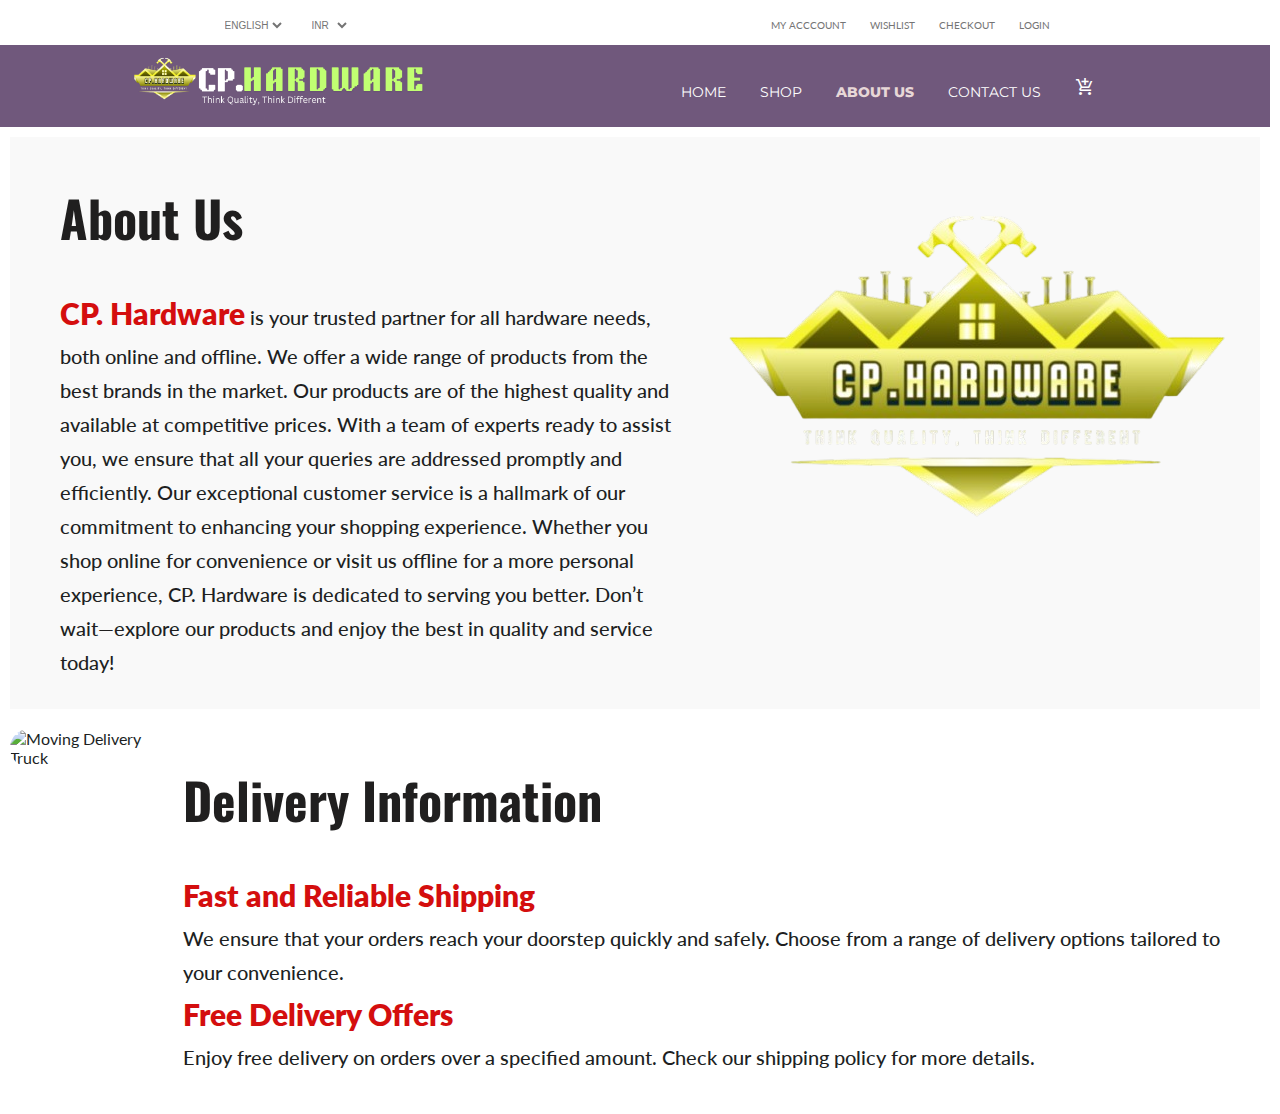
==== about-us.html @ e06382e2 "Add new styles for login, about us, and contact us pages; create Unavailable page" ====
<!DOCTYPE html>
<html lang="en">
<head>
    <meta charset="UTF-8">
    <meta name="viewport" content="width=device-width, initial-scale=1.0">
    <title>About Us - CP. Hardware</title>
    <link rel="stylesheet" href="about-us.css">
	<link rel="stylesheet" href="styles.css">
    <link rel="icon" href="Images/new icon.png">

    <!-- fontawesome -->
    <script src="https://kit.fontawesome.com/451b776dbe.js" crossorigin="anonymous"></script>

    <!-- Google Fonts -->
    <link rel="preconnect" href="https://fonts.googleapis.com">
    <link rel="preconnect" href="https://fonts.gstatic.com" crossorigin>
    <link href="https://fonts.googleapis.com/css2?family=Lato:ital,wght@0,100;0,300;0,400;0,700;0,900;1,100;1,300;1,400;1,700;1,900&family=Montserrat:ital,wght@0,100..900;1,100..900&family=Oswald:wght@200..700&display=swap" rel="stylesheet">
    <link rel="stylesheet" href="https://fonts.googleapis.com/css2?family=Material+Symbols+Outlined:opsz,wght,FILL,GRAD@20..48,100..700,0..1,-50..200&icon_names=add_shopping_cart" />
    
</head>
<body>
    <!-- First Nav Bar -->
    <div id="first-navbar">
        <div class="first-navbar-sec-1">
            <a href="#" class="sec-1-text lang"> 
                <select name="language-select" class="nav-select" >
                    <option value="INR">ENGLISH</option>
                    <option value="USD">HINDI</option>
                </select>
            </a>
            
            <a href="#" class="sec-1-text currency">
                <select name="currency-select" class="nav-select" >
                    <option value="INR">INR</option>
                    <option value="USD">USD</option>
                    <option value="EUR">SAR</option>
                    <option value="GBP">GBP</option>
            </select>
        </a>
        </div>
        <div class="first-navbar-sec-2">
            <a href="Unavailable.html" class="sec-2-text sec">MY ACCCOUNT</a>
            <a href="Unavailable.html" class="sec-2-text">WISHLIST</a>
            <a href="Unavailable.html"  class="sec-2-text">CHECKOUT</a>
            <a href="Unavailable.html" class="sec-2-text">LOGIN</a>
        </div>
            
            

        </div>
     </div>

     <!-- Nav-Bar -->
     <div id="navbar">
        <div class="logo-container">
            <a href="index.html">
                <img class="logo" src="Images/New Logo.png" alt="CP. HARDWARE (LOGO)">
            </a>
        </div>
        <div class="links-container">
            <a class="nav-link" href="index.html">HOME</a>
            
            <a class="nav-link" href="shop.html">SHOP</a>
            <a class="nav-link" style="color: #e7d7d7; font-weight: 800;" href="#">ABOUT US</a>
            <a class="nav-link" href="contact us.html">CONTACT US</a>
            <a class="nav-icon" href="cart.html"><span class="material-symbols-outlined" style="font-size: 20px;">add_shopping_cart</span></a>
            <a class="nav-icon" style="position: relative; top: -4px;" href="#"><i class="fa-solid fa-magnifying-glass fa-sm " style="color: white;"></i></a>
        </div>
     </div>

        <!-- Sec-1 -->
         <div class="about-us-sec-1">
            <div style="width: 790px; margin-left: 50px; margin-right: 20px;">
                <h1 class="about-us-heading">About Us</h1>
            <p class="about-us-para">
               <span class="sub-head">CP. Hardware</span> is your trusted partner for all hardware needs, both online and offline. We offer a wide range of products from the best brands in the market. Our products are of the highest quality and available at competitive prices.
               With a team of experts ready to assist you, we ensure that all your queries are addressed promptly and efficiently. Our exceptional customer service is a hallmark of our commitment to enhancing your shopping experience.
               Whether you shop online for convenience or visit us offline for a more personal experience, CP. Hardware is dedicated to serving you better. Don’t wait—explore our products and enjoy the best in quality and service today!
               
               
            </div>
            <div>
                <img src="Images/new icon.png" alt="icon" class="about-us-icon">
            </div>
            
         </div>
         <div class="about-us-sec-2">
            <div>
                <img class="truck-gif" src="Images/Delivery Truck Moving.gif" alt="Moving Delivery Truck">
            </div>
            <div>
                <h1 class="about-us-heading">Delivery Information</h1>
                <p class="about-us-para">
                    <span class="sub-head">Fast and Reliable Shipping</span>  <br>
                    We ensure that your orders reach your doorstep quickly and safely. Choose from a range of delivery options tailored to your convenience. <br>
                    <span class="sub-head">Free Delivery Offers</span>  <br>
                    Enjoy free delivery on orders over a specified amount. Check our shipping policy for more details.
                </p>
            </div>
        </div>
</body>
</html>
---- about-us.css ----
html {
    scrollbar-width: thin;
    scrollbar-gutter: stable;
}


.about-us-sec-1 {
    padding: 10px 0;
    background-color: #f9f9f9;
    display: flex;
    margin: 10px 10px;
}

.about-us-sec-2 {
    padding: 10px 0;
    background-color: white;
    display: flex;
    justify-content: space-around;
    margin: 10px 10px;
}

.about-us-heading {
    text-align: left;
    font-family: "Oswald", sans-serif;
    font-weight: 700;
    font-size: 50px;
    color: #201F1F;
}

.about-us-para {
    text-align: left;
    font-size: 20px;
    font-weight: 500;
    color: #201F1F;
    line-height: 1.7;
}

.truck-gif {
    margin-right: 20px;
    width: 600px;
    border-radius: 50px;

}

.sub-head {
    font-weight: 800; 
    color: #d40e0e; 
    font-size: 30px;
}
---- styles.css ----
body {
    font-size: 16px;
    padding: 0;
    margin: 0;
    color: #201f1f;
    font-family: 'Lato', sans-serif;
    overflow-x: hidden
}

/* First Nav Bar */
#first-navbar{
    margin: 13px 10px;
    display: flex;
    justify-content: space-around;
}


.sec-1-text, .sec-2-text {
    padding: 0 10px;
    font-weight: 400;
    color: #747474;
    font-size: 10px;
    text-decoration: none;
    transition: all 0.5s ease-in-out;
}

.sec-2-text:hover {
    color: #79b6c8;
}

.nav-select {
    background: none;
    border: none;
    font-size: inherit;
    font-weight: inherit;
    color: inherit;
    
}
/* navbar */

#navbar {
    display: flex;
    justify-content: space-around;
    margin: 0;
    padding: 12px;
    background:#70587C;
}

.logo {
    width: 300px;
}

.links-container {
    margin-top: 20px;
}

.nav-link, .nav-icon {
    text-decoration: none;
    font-size: 14px;
    color: white;
    padding: 0 15px ;
    line-height: 20px;
    font-family: "Montserrat", sans-serif;
    font-weight: 400;
    transition: all 0.5s ease-in-out;
}

.nav-link:hover {
    color: #C8B8DB;
}

/* sec-1 */

#sec-1 {
    padding: 50px;
    background-color: #C8B8DB;
    display: flex;
    justify-content: space-around;
}

.leatest-promo-gif {
    width: 550px;
    border-radius: 10px;
    box-shadow: 0 0 20px ;
    margin-top: 40px;
}

.intro-video {
    width: 650px;
    box-shadow: 0 0 100px white;
    border-radius: 20px;
    margin-left: 20px;
}

/* SEC-2 */

#sec-2 {
    padding: 60px;
}

.products-main-container-I {
    display: flex;
    justify-content: space-between;
}

.product-container {
    background-color: #EEF0EF;
    width: 900px;
    padding:  50px 20px;
    margin: 0 10px;
    display: flex;
    justify-content: space-between;
    align-items:center;
    transition: all 0.5s ease-in-out;
}

.product-image-conatiner {
    margin-right: 20px;
}

.product-img {
    width: 150px;
}

.product-haeding {
    font-size: 24px;
    font-family: "Oswald", sans-serif;
    font-weight: 700;
    color: #201F1F;
    text-align: left;
}

.product-description {
    font-size: 16px;
    font-weight: 500;
    text-align: left;
}

.buy-now-btn {
    background-color: white;
    border: 1px solid black;
    padding: 7px 14px;
    border-radius: 20px;
    font-weight: 600;
    cursor: pointer;
    margin-right: 120px;
    
}

.product-container:hover {
    background-color: rgb(255, 146, 246);

    .product-haeding, .product-description{
        color: white;
    }
}

.product-img:hover {
    width: 250px;
    box-shadow: -10px 10px black;
    background-color: #EEF0EF;
    border-radius: 5px;

}

/* Section-3 */

#sec-3 {
    padding: 45px 0 0 0;
    
}

.sec-3-heading {
    text-align: center;
    font-family: "Oswald", sans-serif;
    font-weight: 700;
    font-size: 24px;
}

.products-main-container-II {
    display: flex;
    justify-content: space-around;
    margin: 50px;
}


.product-image-conatiner-II {
    background-color: #EEF0EF;
    width: 250px;
    height: 250px;
    padding:  50px 30px;
    display: flex;
    justify-content: space-between;
    align-items:center;
    margin-left: 10px;
    transition: all 0.5s ease-in-out;
}

.product-img-II {
    width: 250px;
    padding-left:5px;

}

.product-text-container {
    text-align: center;
}

.product-haeding-II {
    font-size: 16px;
    font-style: italic;
    font-weight: 700;
    color: #606060;
    text-align: center;
}

.buy-now-btn-II {
    background-color: white;
    border: 1px solid black;
    padding: 10px 20px;
    border-radius: 20px;
    font-weight: 600;
    cursor: pointer;
    margin-left: 116px;
    margin-top: 20px;
    transition: all 0.2s ease-in-out;
}

.product-image-conatiner-II:hover {
    background-color: rgb(0, 140, 255);
    box-shadow: 10px 10px 50px black;
}

.buy-now-btn-II:hover {
    background-color: rgb(198, 211, 14);
}

/* sec-4 */

#sec-4{
    padding: 100px 250px;
    background-color: white;
}

.know-more-img {
    width: 900px;
    height: 230px;
    border-radius: 10px;
    box-shadow: 20px -5px 50px black;
}

/* Footer */
#footer {
    background-image: url(Images/Footer\ Image.jpg);
    display: flex;
    justify-content: space-around;
    padding: 100px 300px;
}

.footer-headings {
    font-family: "Oswald", sans-serif;
    font-weight: 700;
    font-size: 16px;
    color: white;
    margin-bottom: 20px;
}

.footer-links {
    text-decoration: none;
    font-weight: 400;
    font-size: 14px;
    color: #8e8e8e;
    display: block;
    margin-bottom: 20px;
}

.footer-links:hover {
    color: #79b6c8;
}
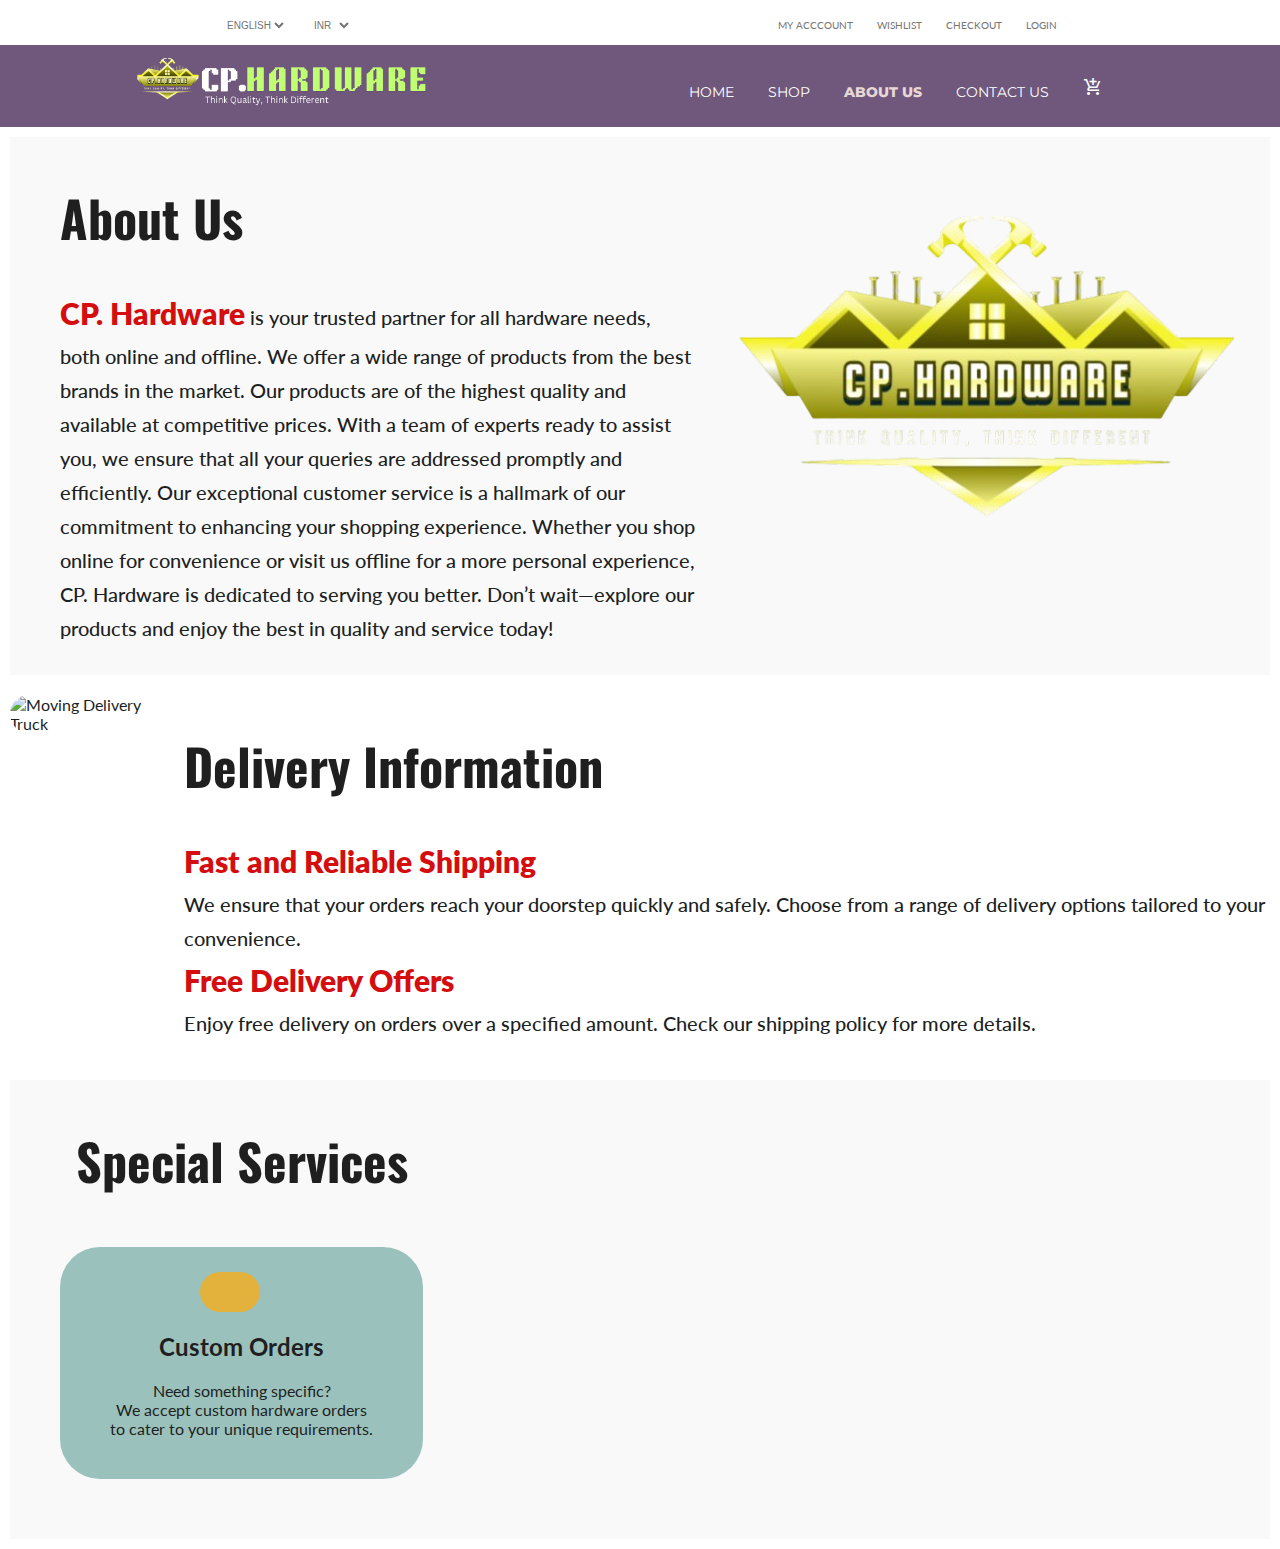
==== commit e104d41c: "Enhance About Us page with new service section and updated styles" ====
--- a/about-us.html
+++ b/about-us.html
@@ -16,7 +16,6 @@
     <link rel="preconnect" href="https://fonts.gstatic.com" crossorigin>
     <link href="https://fonts.googleapis.com/css2?family=Lato:ital,wght@0,100;0,300;0,400;0,700;0,900;1,100;1,300;1,400;1,700;1,900&family=Montserrat:ital,wght@0,100..900;1,100..900&family=Oswald:wght@200..700&display=swap" rel="stylesheet">
     <link rel="stylesheet" href="https://fonts.googleapis.com/css2?family=Material+Symbols+Outlined:opsz,wght,FILL,GRAD@20..48,100..700,0..1,-50..200&icon_names=add_shopping_cart" />
-    
 </head>
 <body>
     <!-- First Nav Bar -->
@@ -98,5 +97,23 @@
                 </p>
             </div>
         </div>
+        <div class="about-us-sec-3" style="text-align: center;">
+            <div>
+                <h1 class="about-us-heading" style="text-align: center;">Special Services</h1>
+                <div class="service-container">
+                    <div class="each-service">
+                        <div class="service-icon">
+                            <i class="fa-solid fa-bag-shopping fa-2xl"></i>
+                        </div>
+                        <div class="service-text">
+                            <h2 class="service-heading">Custom Orders</h2>
+                            <p class="service-para">
+                                Need something specific? <br> We accept custom hardware orders <br> to cater to your unique requirements.
+                            </p>
+                        </div>
+                    </div>
+                </div>
+            </div>
+        </div>
 </body>
 </html>--- a/about-us.css
+++ b/about-us.css
@@ -1,10 +1,5 @@
-html {
-    scrollbar-width: thin;
-    scrollbar-gutter: stable;
-}
 
-
-.about-us-sec-1 {
+.about-us-sec-1, .about-us-sec-3 {
     padding: 10px 0;
     background-color: #f9f9f9;
     display: flex;
@@ -46,4 +41,28 @@
     font-weight: 800; 
     color: #d40e0e; 
     font-size: 30px;
+}
+
+/* Section - 3 */
+
+.service-container {
+    text-align: center;
+    display: flex;
+    justify-content: space-around;
+    margin: 50px;
+}
+
+.each-service {
+    text-align: center;
+    background-color: #9BC1BC;
+    border-radius: 40px;
+    padding: 25px 50px;
+}
+
+.service-icon {
+    background-color: #E3B23C;
+    border-radius: 100px;
+    padding: 20px 10px;
+    width: 40px;
+    margin-left: 90px;
 }--- a/styles.css
+++ b/styles.css
@@ -1,3 +1,8 @@
+html {
+    scrollbar-width: thin;
+    scrollbar-color: black white;
+}
+
 body {
     font-size: 16px;
     padding: 0;
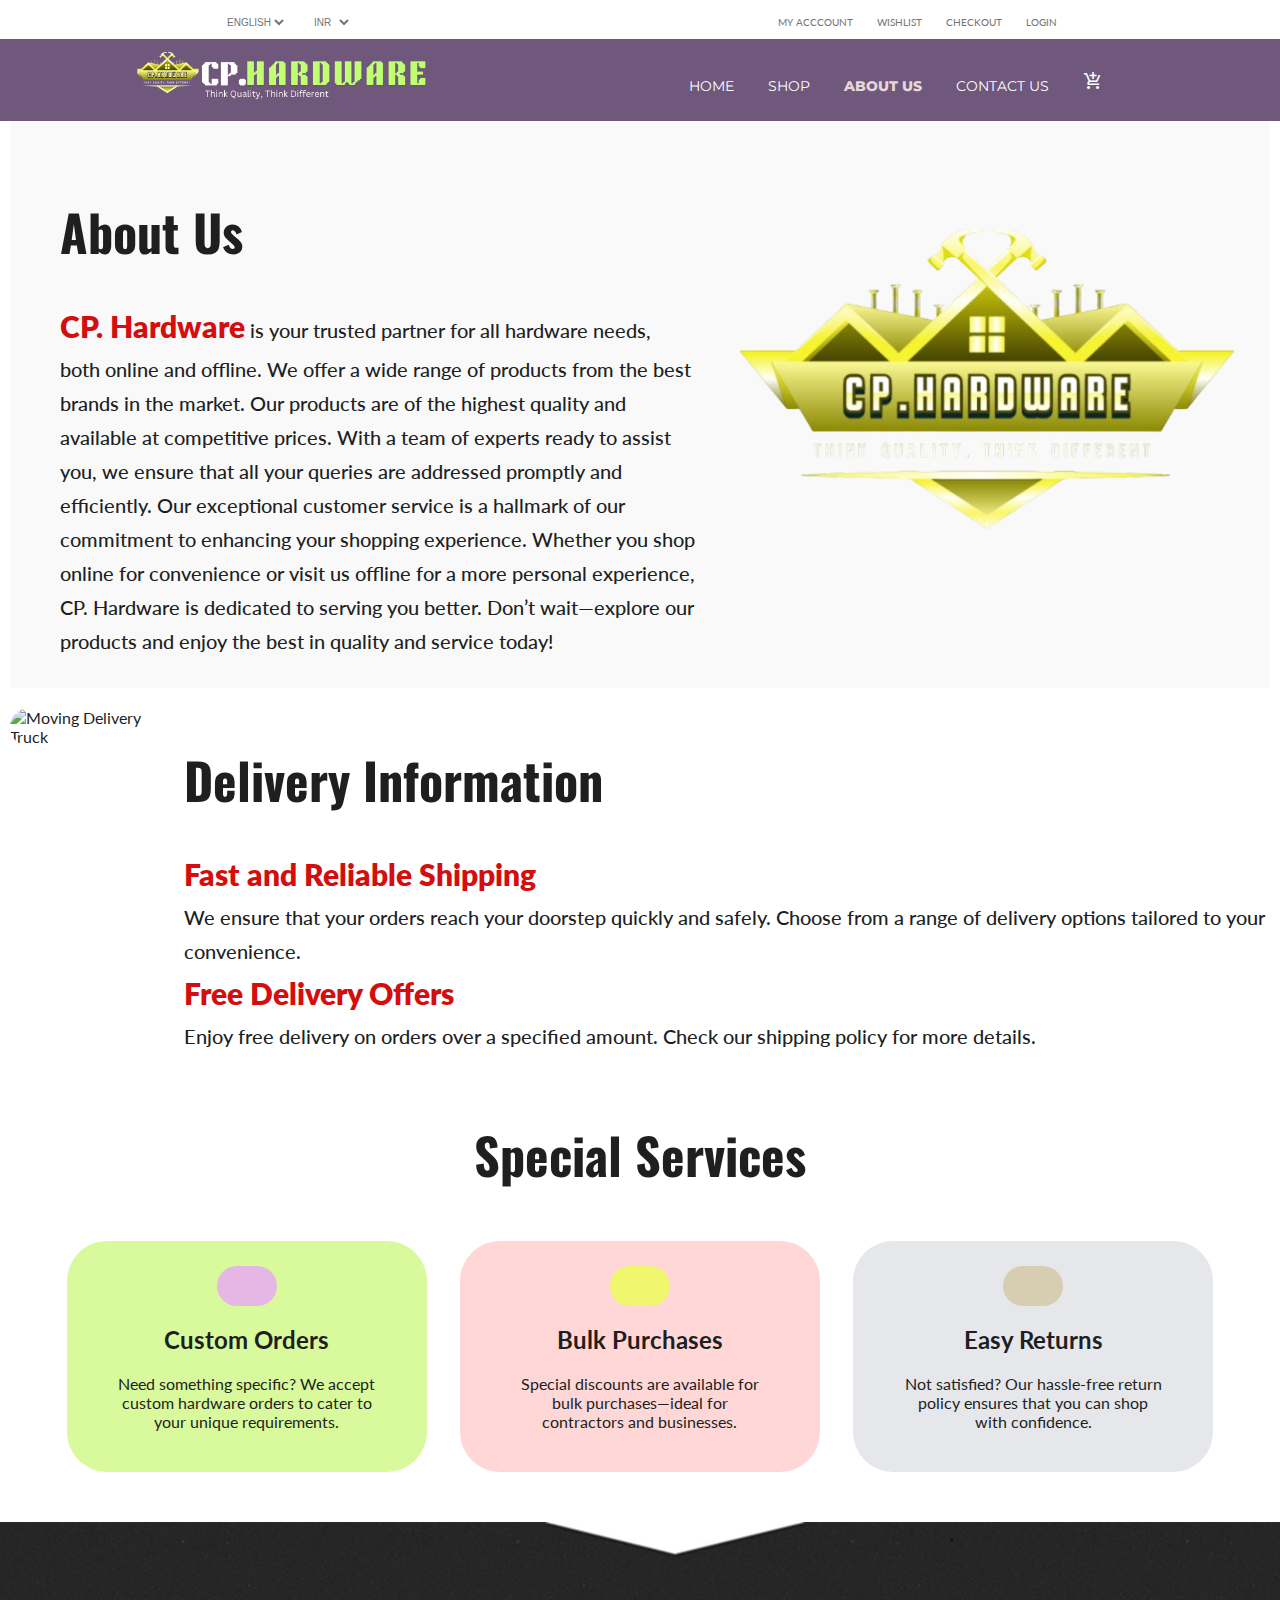
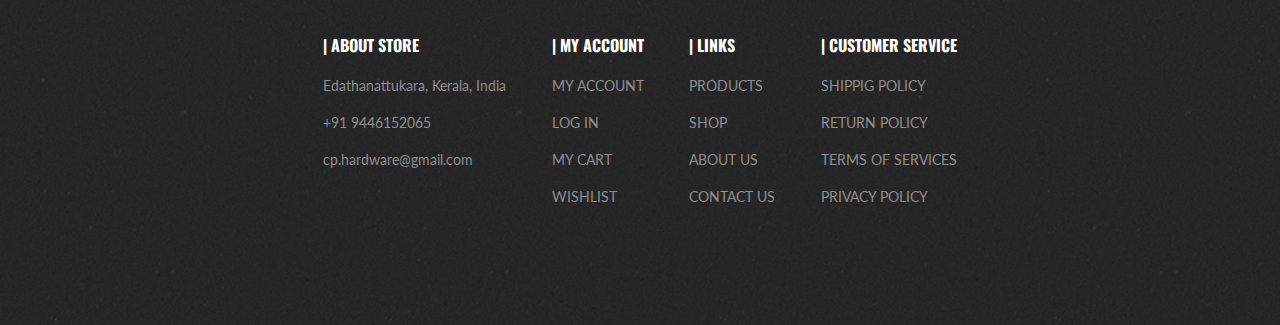
==== commit 32cc15a1: "Add shop page and update styles for navigation, contact, and about us sections" ====
--- a/about-us.html
+++ b/about-us.html
@@ -100,20 +100,79 @@
         <div class="about-us-sec-3" style="text-align: center;">
             <div>
                 <h1 class="about-us-heading" style="text-align: center;">Special Services</h1>
+            </div>
+
                 <div class="service-container">
-                    <div class="each-service">
-                        <div class="service-icon">
+                    <div class="each-service" style="background-color: #D9F99D;">
+                        <div class="service-icon" style="background-color: #E4B7E5;">
                             <i class="fa-solid fa-bag-shopping fa-2xl"></i>
                         </div>
                         <div class="service-text">
                             <h2 class="service-heading">Custom Orders</h2>
                             <p class="service-para">
-                                Need something specific? <br> We accept custom hardware orders <br> to cater to your unique requirements.
+                                Need something specific? We accept custom hardware orders to cater to your unique requirements.
                             </p>
                         </div>
                     </div>
-                </div>
+                    <div class="each-service" style="background-color: #FFD7D7;">
+                        <div class="service-icon" style="background-color: #F0F66E;">
+                            <i class="fa-solid fa-boxes-stacked fa-2xl"></i>
+                        </div>
+                        <div class="service-text">
+                            <h2 class="service-heading">Bulk Purchases</h2>
+                            <p class="service-para">
+                                Special discounts are available for bulk purchases—ideal for contractors and businesses.
+                            </p>
+                        </div>
+                    </div>
+                    <div class="each-service" style="background-color: #E5E7EB;">
+                        <div class="service-icon" style="background-color: #D7CEB2;">
+                            <i class="fa-solid fa-rotate-left fa-2xl"></i>
+                        </div>
+                        <div class="service-text">
+                            <h2 class="service-heading">Easy Returns</h2>
+                            <p class="service-para">
+                                Not satisfied? Our hassle-free return policy ensures that you can shop with confidence.
+                            </p>
+                        </div>
+                    </div>
+
             </div>
         </div>
+        <!-- Footer -->
+
+     <div id="footer">
+        <div class="about-store container">
+            <h1 class="footer-headings">| ABOUT STORE</h1>
+            <a href="https://maps.app.goo.gl/fs2ePX6adu5MryLz7"class="footer-links"><i class="fa-solid fa-location-dot fa-xs"></i> Edathanattukara, Kerala, India</a>
+            <a href="#"class="footer-links"><i class="fa-solid fa-phone fa-xs"></i> +91 9446152065</a>
+            <a href="#"class="footer-links"><i class="fa-regular fa-envelope fa-xs"></i> cp.hardware@gmail.com</a>
+        </div>
+        <div class="my-account container">
+            <h1 class="footer-headings">| MY ACCOUNT</h1>
+            <a href="Unavailable.html"class="footer-links">MY ACCOUNT</a>
+            <a href="Unavailable.html"class="footer-links">LOG IN</a>
+            <a href="cart.html"class="footer-links">MY CART</a>
+            <a href="Unavailable.html"class="footer-links">WISHLIST</a>
+            
+        </div>
+        <div class="links container">
+            <h1 class="footer-headings">| LINKS</h1>
+            <a href="Unavailable.html"class="footer-links">PRODUCTS</a>
+            <a href="shop.html"class="footer-links">SHOP</a>
+            <a href="about-us.html"class="footer-links">ABOUT US</a>
+            <a href="contact us.html"class="footer-links">CONTACT US</a>
+            
+        </div>
+        <div class="coust-services container">
+            <h1 class="footer-headings">| CUSTOMER SERVICE</h1>
+            <a href="#"class="footer-links">SHIPPIG POLICY</a>
+            <a href="#"class="footer-links">RETURN POLICY</a>
+            <a href="#"class="footer-links">TERMS OF SERVICES</a>
+            <a href="#"class="footer-links">PRIVACY POLICY</a>
+            
+        </div>
+    </div>
+	 
 </body>
 </html>--- a/about-us.css
+++ b/about-us.css
@@ -1,9 +1,10 @@
 
-.about-us-sec-1, .about-us-sec-3 {
+.about-us-sec-1{
     padding: 10px 0;
     background-color: #f9f9f9;
     display: flex;
     margin: 10px 10px;
+    padding-top: 150px;
 }
 
 .about-us-sec-2 {
@@ -49,14 +50,15 @@
     text-align: center;
     display: flex;
     justify-content: space-around;
+    align-items: center;
     margin: 50px;
 }
 
 .each-service {
     text-align: center;
-    background-color: #9BC1BC;
     border-radius: 40px;
     padding: 25px 50px;
+    width: 260px;
 }
 
 .service-icon {
@@ -64,5 +66,5 @@
     border-radius: 100px;
     padding: 20px 10px;
     width: 40px;
-    margin-left: 90px;
+    margin-left: 100px;
 }--- a/styles.css
+++ b/styles.css
@@ -14,9 +14,14 @@
 
 /* First Nav Bar */
 #first-navbar{
-    margin: 13px 10px;
-    display: flex;
-    justify-content: space-around;
+    background-color: white;
+    padding: 10px;
+    display: flex;
+    justify-content: space-around;
+    position: fixed;
+    z-index: 2;
+    top: 0;
+    width: -webkit-fill-available;
 }
 
 
@@ -49,6 +54,10 @@
     margin: 0;
     padding: 12px;
     background:#70587C;
+    position: fixed;
+    top: 39px;
+    z-index: 1;
+    width: -webkit-fill-available;
 }
 
 .logo {
@@ -81,6 +90,7 @@
     background-color: #C8B8DB;
     display: flex;
     justify-content: space-around;
+    padding-top: 150px;
 }
 
 .leatest-promo-gif {
@@ -109,6 +119,7 @@
 }
 
 .product-container {
+    border-radius: 20px;
     background-color: #EEF0EF;
     width: 900px;
     padding:  50px 20px;
@@ -125,6 +136,7 @@
 
 .product-img {
     width: 150px;
+    transition: all 0.9s ease-in-out;
 }
 
 .product-haeding {
@@ -133,12 +145,14 @@
     font-weight: 700;
     color: #201F1F;
     text-align: left;
+    transition: all 0.5s ease-in-out;
 }
 
 .product-description {
     font-size: 16px;
     font-weight: 500;
     text-align: left;
+    transition: all 0.5s ease-in-out;
 }
 
 .buy-now-btn {
@@ -149,6 +163,7 @@
     font-weight: 600;
     cursor: pointer;
     margin-right: 120px;
+    transition: all 0.9s ease-in-out;
     
 }
 
@@ -172,7 +187,7 @@
 
 #sec-3 {
     padding: 45px 0 0 0;
-    
+    background: #AAFFE5;
 }
 
 .sec-3-heading {
@@ -190,15 +205,16 @@
 
 
 .product-image-conatiner-II {
-    background-color: #EEF0EF;
+    background-color: #FF6B6B;
     width: 250px;
-    height: 250px;
+    height: 200px;
     padding:  50px 30px;
     display: flex;
     justify-content: space-between;
     align-items:center;
     margin-left: 10px;
     transition: all 0.5s ease-in-out;
+    border-radius: 20px;
 }
 
 .product-img-II {
